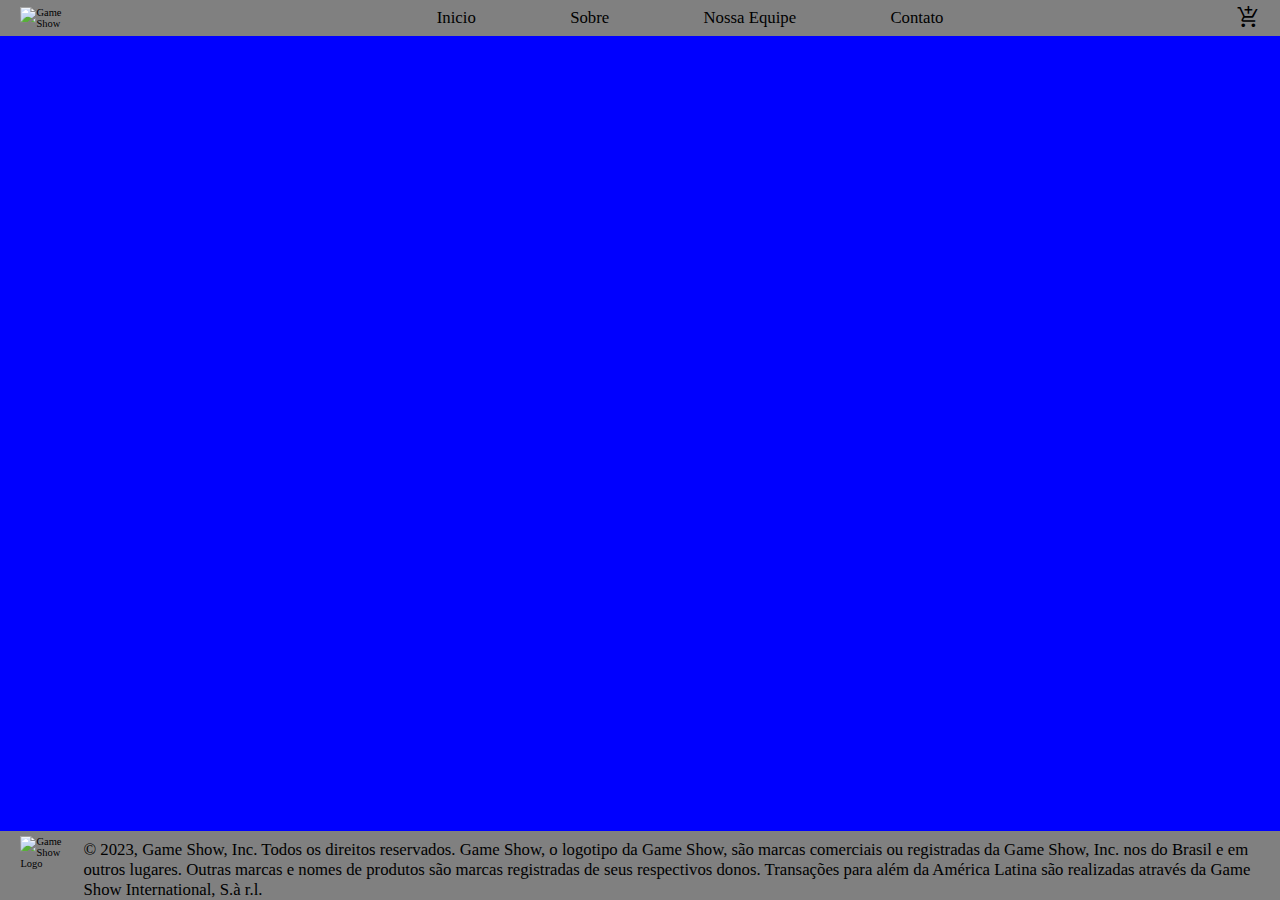
==== Index.html @ 6ee9bf23 "Criamos a header e footer padrão das páginas e definimos o estilo. Utilizamos uma logo" ====
<!DOCTYPE html>
<html lang="pt-BR">
<head>
    <meta charset="UTF-8">
    <meta http-equiv="X-UA-Compatible" content="IE=edge">
    <meta name="viewport" content="width=device-width, initial-scale=1.0">
    <link rel="stylesheet" href="./assets/css/home.css">
    <link rel="stylesheet" href="./assets/css/root.css">
    <link rel="stylesheet" href="https://fonts.googleapis.com/css2?family=Material+Symbols+Outlined:opsz,wght,FILL,GRAD@20..48,100..700,0..1,-50..200" />
    <title>Document</title>
</head>
<body>
    <header>
        <!-- Container do mnenu -->
        <div id="headerContainer">
            <!-- Logo da Empresa -->
            <div class="logo">
                <img src="assets/img/Logo.png" alt="Game Show" />        
            </div> <!-- Fechar logo da empresa -->

            <!-- Navegação da página -->
            <nav>
                <div id="menu">
                    <ul>
                        <li>Inicio</li>
                        <li>Sobre</li>
                        <li>Nossa Equipe</li> 
                        <li>Contato</li>
                    </ul>
                </div> <!-- Fechar menu -->
            </nav>

            <!-- Carrinho de compras -->
            <div id="carrinho">
                <!-- icone do carrinho de compras -->
                <span class="material-symbols-outlined">
                    add_shopping_cart
                </span>
            </div>
        </div> <!-- Fechar headerContainer -->
    </header>  

<div id="meio">
    
</div>

<footer>
    <div id="footerContainer">
        <div class="logo">
            <img src="assets/img/Logo.png" alt="Game Show Logo">
        </div>
       <p id="footerP">© 2023, Game Show, Inc. Todos os direitos reservados. Game Show, o logotipo da Game Show,  
        são marcas comerciais ou registradas da Game Show, Inc. nos do Brasil e em outros lugares. Outras marcas e 
        nomes de produtos são marcas registradas de seus respectivos donos. Transações para além da América Latina 
        são realizadas através da Game Show International, S.à r.l.</p>
    </div>
</footer>


</body>
</html>
---- assets/css/home.css ----
/* Meio da pagina */
#meio{
    width: 100vw;
    height: 90vh;
    background: blue;
}
---- assets/css/root.css ----
*{
    margin: 0;
    padding: 0;
}
html{
    /* Fonte equivale a 10px */
    font-size: 65.5%;
}
body{
    width: 100vw;
    height: 100vh;
    display: flex;
    flex-direction: column;
}

img{
    width: 100%;
}

ul{
    display: flex;
    font-size:1.6rem;
}


/* Definições da HEADER */
#headerContainer{
    display: flex;
    width: 100vw;
    background-color: gray;
    justify-content: space-between;
    align-items: center;
}

.logo{
    max-width: 5rem;
    margin: 0.5rem;
    margin-right: 0;
    margin-left: 1.6vw; 
}

/* Navegação da página */

#menu{
    display: flex;
    flex-flow: row nowrap;
    justify-content: Center;
}

#menu ul{
    display: flex;
    width: 50rem;
    flex-flow: row nowrap;
}
#menu li {
    white-space: nowrap;
    padding: 0 9%;
}

li{
    list-style-type: none;
}

/* Icone do carrinho de compras */
#carrinho {
    margin: 0.5rem;
    margin-right: 1.6vw;

}

.material-symbols-outlined {
    font-variation-settings:
    'FILL' 0,
    'wght' 400,
    'GRAD' 0,
    'opsz' 48
}

#footerContainer{
     display: flex;
    background-color: grey;
    justify-content: center;
    margin-top: auto;
    box-sizing: border-box; 
}

#footerP{
    margin-left: 1.5vw;
    margin-top: 1vh;
    font-size: 1.6rem;
}
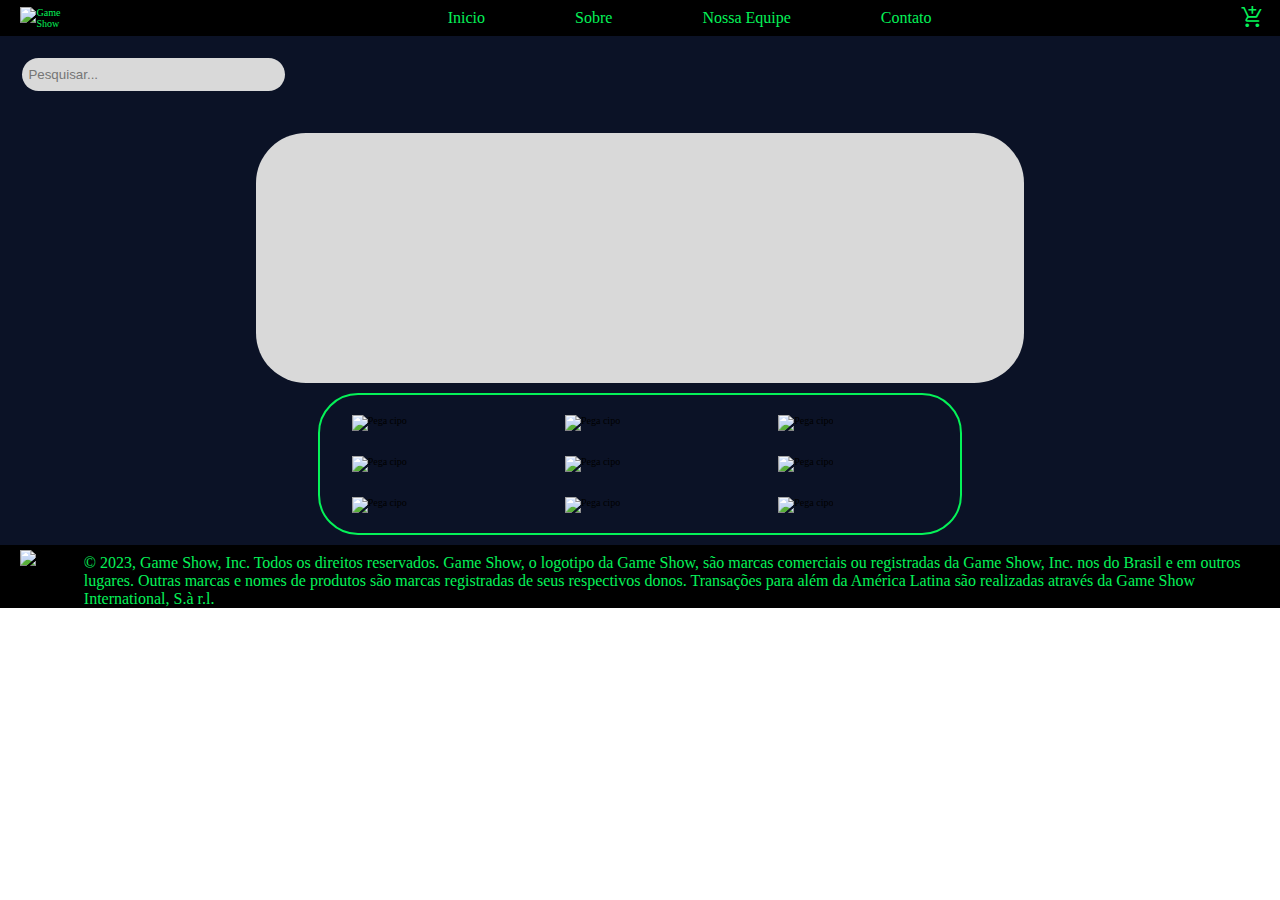
==== commit 94549604: "Css finalizado Page-Home" ====
--- a/Index.html
+++ b/Index.html
@@ -7,7 +7,8 @@
     <link rel="stylesheet" href="./assets/css/home.css">
     <link rel="stylesheet" href="./assets/css/root.css">
     <link rel="stylesheet" href="https://fonts.googleapis.com/css2?family=Material+Symbols+Outlined:opsz,wght,FILL,GRAD@20..48,100..700,0..1,-50..200" />
-    <title>Document</title>
+    <script src="https://kit.fontawesome.com/f804f86631.js" crossorigin="anonymous"></script>
+    <title>GameShow</title>
 </head>
 <body>
     <header>
@@ -39,11 +40,34 @@
             </div>
         </div> <!-- Fechar headerContainer -->
     </header>  
-
-<div id="meio">
-    
-</div>
-
+<main id="meio">
+    <section id="busca">
+        <div id="pesquisa">
+            <input type="text" class="search-text" placeholder="Pesquisar... ">
+            <button id="btPesquisa"><i class="fa-solid fa-magnifying-glass"></i></button>
+        </div>
+    </section>
+    <section id="cards">
+        <div id="carrossel"></div>
+        <div id="bordaLoja">
+            <div class="loja">
+                <div class="itensLoja"><img src="./assets/img/pegaCipo.png" alt="Pega cipo"></div>
+                <div class="itensLoja"><img src="./assets/img/pegaCipo.png" alt="Pega cipo"></div>
+                <div class="itensLoja"><img src="./assets/img/pegaCipo.png" alt="Pega cipo"></div>
+            </div>
+            <div class="loja">  
+                <div class="itensLoja"><img src="./assets/img/pegaCipo.png" alt="Pega cipo"></div>
+                <div class="itensLoja"><img src="./assets/img/pegaCipo.png" alt="Pega cipo"></div>
+                <div class="itensLoja"><img src="./assets/img/pegaCipo.png" alt="Pega cipo"></div>
+            </div>
+            <div class="loja">  
+                <div class="itensLoja"><img src="./assets/img/pegaCipo.png" alt="Pega cipo"></div>
+                <div class="itensLoja"><img src="./assets/img/pegaCipo.png" alt="Pega cipo"></div>
+                <div class="itensLoja"><img src="./assets/img/pegaCipo.png" alt="Pega cipo"></div>
+            </div>
+        </div>
+    </section>
+</main>
 <footer>
     <div id="footerContainer">
         <div class="logo">
--- a/assets/css/home.css
+++ b/assets/css/home.css
@@ -1,7 +1,89 @@
 
 /* Meio da pagina */
 #meio{
-    width: 100vw;
-    height: 90vh;
-    background: blue;
+    width: 100%;
+    /* height: 90vh; */
+    background: #0B1226;
+    display: flex;
+    flex-direction: column;
+    align-items: center;
+}
+
+
+/* Config barra de pesquisa */
+#busca{
+    width: 100%;
+    display: flex;
+    justify-content: flex-start;
+}
+#pesquisa{
+    height: 2rem;
+    width: 25rem;
+    margin: 2.2rem;
+    border-radius: 23px;
+    background:#D9D9D9;
+    display: flex;
+    justify-content: space-between;
+    align-items: center;
+    padding: 0.5%;
+}
+#pesquisa input{
+    width: 69%;
+}
+#btPesquisa{
+    width: 29%;
+}
+#pesquisa input, #btPesquisa{
+    background: none;
+    border: none;
+    outline: none;
+}
+#pesquisa:hover{
+    box-shadow: 2px 2px 10px #296CA6;
+    transition: all 200ms linear;
+}
+#btPesquisa:hover{
+    cursor: pointer;
+}
+
+/* Config carrossel */
+#cards{
+    display: flex;
+    flex-direction: column;
+    justify-content: center;
+    align-items: center;
+    width: 60%;
+}
+#carrossel{
+    margin-top: 2rem;
+    border-radius: 50px;
+    width: 100%;
+    min-height: 250px;
+    background: #D9D9D9;
+}
+#carrossel:hover, .itensLoja:hover{
+    box-shadow: 2px 2px 20px #296CA6;
+    transition: all 200ms ease-in;
+}
+/* config loja */
+#bordaLoja{
+    margin-top: 1rem;
+    margin-bottom: 1rem;
+    border: #05F258 solid 2px;
+    border-radius: 4rem;
+}
+.loja{
+    width: 64rem;
+    max-width: 980px;
+    margin: 15px auto;
+    
+    display: flex;
+    justify-content: space-around;
+}
+.itensLoja{
+    width: 150px;
+    margin: 5px;
+}
+.itensLoja:hover{
+    transform: scale(1.1);
 }--- a/assets/css/root.css
+++ b/assets/css/root.css
@@ -4,13 +4,13 @@
 }
 html{
     /* Fonte equivale a 10px */
-    font-size: 65.5%;
+    font-size: 62.5%;
 }
 body{
-    width: 100vw;
-    height: 100vh;
+    max-width: 100vw;
     display: flex;
     flex-direction: column;
+    box-sizing: border-box;
 }
 
 img{
@@ -25,11 +25,12 @@
 
 /* Definições da HEADER */
 #headerContainer{
+    width: 100%;
     display: flex;
-    width: 100vw;
-    background-color: gray;
+    background-color: #000000;
     justify-content: space-between;
     align-items: center;
+    color: #05F258;
 }
 
 .logo{
@@ -64,7 +65,7 @@
 /* Icone do carrinho de compras */
 #carrinho {
     margin: 0.5rem;
-    margin-right: 1.6vw;
+    margin-right: 1.6rem;
 
 }
 
@@ -77,14 +78,15 @@
 }
 
 #footerContainer{
-     display: flex;
-    background-color: grey;
+    display: flex;
+    background-color: #000000;
     justify-content: center;
     margin-top: auto;
-    box-sizing: border-box; 
+    width: 100%;
 }
 
 #footerP{
+    color: #05F258;
     margin-left: 1.5vw;
     margin-top: 1vh;
     font-size: 1.6rem;
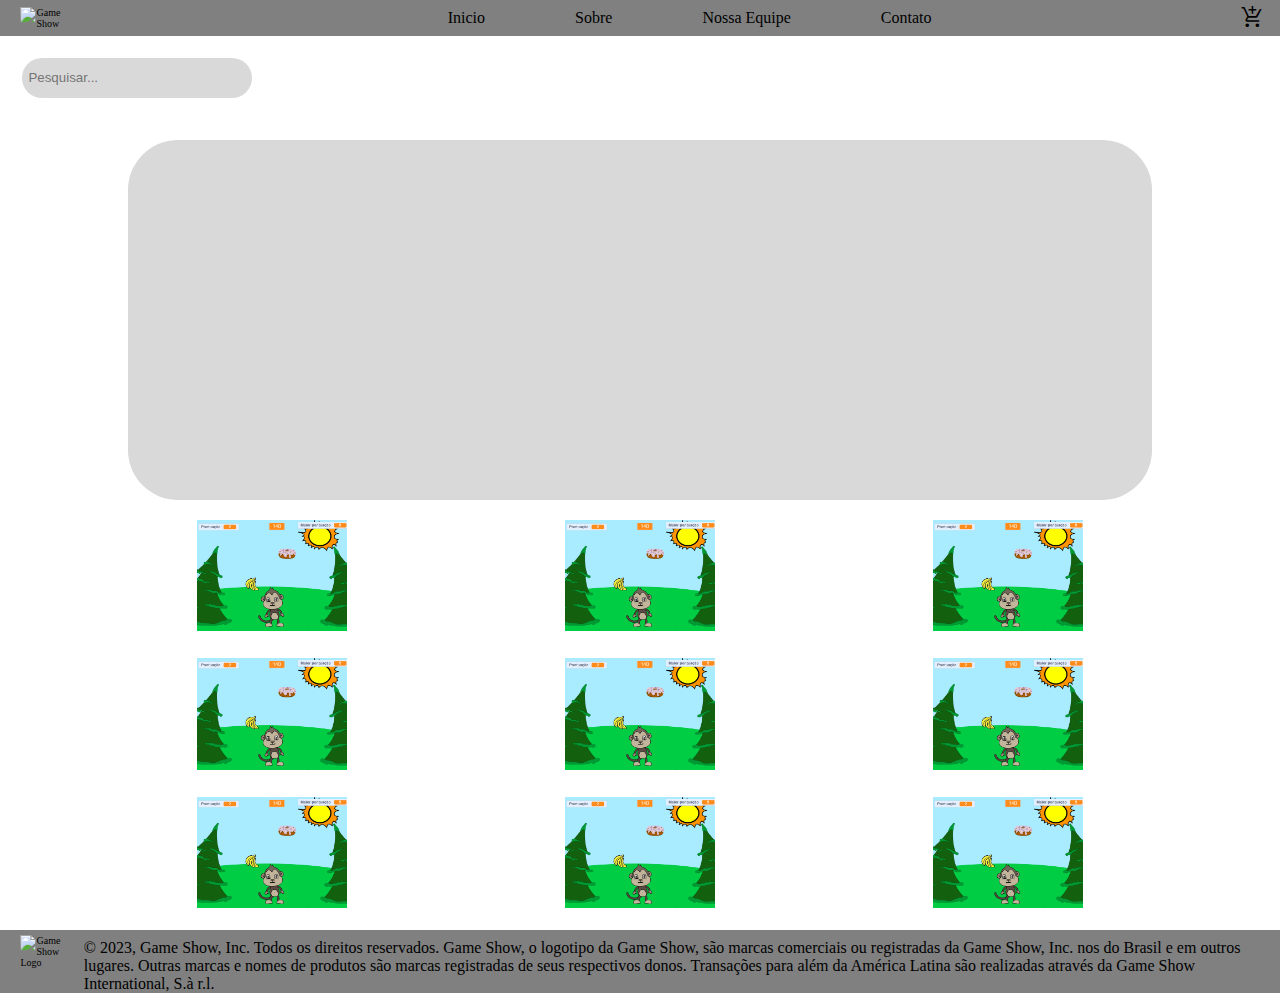
==== commit f37ed2a4: "Atualizando arquivos home.html e root.css Merge branch 'leo' into jhonny" ====
--- a/Index.html
+++ b/Index.html
@@ -47,24 +47,22 @@
             <button id="btPesquisa"><i class="fa-solid fa-magnifying-glass"></i></button>
         </div>
     </section>
+        <div id="carrossel"></div>
     <section id="cards">
-        <div id="carrossel"></div>
-        <div id="bordaLoja">
-            <div class="loja">
-                <div class="itensLoja"><img src="./assets/img/pegaCipo.png" alt="Pega cipo"></div>
-                <div class="itensLoja"><img src="./assets/img/pegaCipo.png" alt="Pega cipo"></div>
-                <div class="itensLoja"><img src="./assets/img/pegaCipo.png" alt="Pega cipo"></div>
-            </div>
-            <div class="loja">  
-                <div class="itensLoja"><img src="./assets/img/pegaCipo.png" alt="Pega cipo"></div>
-                <div class="itensLoja"><img src="./assets/img/pegaCipo.png" alt="Pega cipo"></div>
-                <div class="itensLoja"><img src="./assets/img/pegaCipo.png" alt="Pega cipo"></div>
-            </div>
-            <div class="loja">  
-                <div class="itensLoja"><img src="./assets/img/pegaCipo.png" alt="Pega cipo"></div>
-                <div class="itensLoja"><img src="./assets/img/pegaCipo.png" alt="Pega cipo"></div>
-                <div class="itensLoja"><img src="./assets/img/pegaCipo.png" alt="Pega cipo"></div>
-            </div>
+        <div class="loja">
+            <div class="itensLoja"><img src="./assets/img/pegaCipo.png" alt="Pega cipo"></div>
+            <div class="itensLoja"><img src="./assets/img/pegaCipo.png" alt="Pega cipo"></div>
+            <div class="itensLoja"><img src="./assets/img/pegaCipo.png" alt="Pega cipo"></div>
+        </div>
+        <div class="loja">  
+            <div class="itensLoja"><img src="./assets/img/pegaCipo.png" alt="Pega cipo"></div>
+            <div class="itensLoja"><img src="./assets/img/pegaCipo.png" alt="Pega cipo"></div>
+            <div class="itensLoja"><img src="./assets/img/pegaCipo.png" alt="Pega cipo"></div>
+        </div>
+        <div class="loja">  
+            <div class="itensLoja"><img src="./assets/img/pegaCipo.png" alt="Pega cipo"></div>
+            <div class="itensLoja"><img src="./assets/img/pegaCipo.png" alt="Pega cipo"></div>
+            <div class="itensLoja"><img src="./assets/img/pegaCipo.png" alt="Pega cipo"></div>
         </div>
     </section>
 </main>
--- a/assets/css/home.css
+++ b/assets/css/home.css
@@ -2,8 +2,8 @@
 /* Meio da pagina */
 #meio{
     width: 100%;
-    /* height: 90vh; */
-    background: #0B1226;
+    height: 100%;
+    /* background: blue; */
     display: flex;
     flex-direction: column;
     align-items: center;
@@ -17,8 +17,10 @@
     justify-content: flex-start;
 }
 #pesquisa{
-    height: 2rem;
-    width: 25rem;
+    /* position: absolute; */
+    left: 0;
+    height: 3vh;
+    width: 17vw;
     margin: 2.2rem;
     border-radius: 23px;
     background:#D9D9D9;
@@ -39,51 +41,37 @@
     outline: none;
 }
 #pesquisa:hover{
-    box-shadow: 2px 2px 10px #296CA6;
-    transition: all 200ms linear;
+    border:#000000 solid 2px;
+    transition: 0.2s;
 }
 #btPesquisa:hover{
     cursor: pointer;
 }
 
 /* Config carrossel */
-#cards{
-    display: flex;
-    flex-direction: column;
-    justify-content: center;
-    align-items: center;
-    width: 60%;
-}
 #carrossel{
     margin-top: 2rem;
     border-radius: 50px;
-    width: 100%;
-    min-height: 250px;
+    width: 80vw;
+    height: 40vh;
     background: #D9D9D9;
 }
-#carrossel:hover, .itensLoja:hover{
-    box-shadow: 2px 2px 20px #296CA6;
-    transition: all 200ms ease-in;
+#carrossel:hover{
+    border:#000000 solid 2px;
+    transition: all 0.1s ease-in;
 }
 /* config loja */
-#bordaLoja{
-    margin-top: 1rem;
-    margin-bottom: 1rem;
-    border: #05F258 solid 2px;
-    border-radius: 4rem;
-}
+
 .loja{
-    width: 64rem;
+    width: 70vw;
     max-width: 980px;
     margin: 15px auto;
-    
+
     display: flex;
-    justify-content: space-around;
+    justify-content: space-between;
 }
 .itensLoja{
     width: 150px;
     margin: 5px;
-}
-.itensLoja:hover{
-    transform: scale(1.1);
+    /* height: 200px; */
 }--- a/assets/css/root.css
+++ b/assets/css/root.css
@@ -7,7 +7,7 @@
     font-size: 62.5%;
 }
 body{
-    max-width: 100vw;
+    width: 100vw;
     display: flex;
     flex-direction: column;
     box-sizing: border-box;
@@ -25,12 +25,11 @@
 
 /* Definições da HEADER */
 #headerContainer{
+    display: flex;
     width: 100%;
-    display: flex;
-    background-color: #000000;
+    background-color: gray;
     justify-content: space-between;
     align-items: center;
-    color: #05F258;
 }
 
 .logo{
@@ -77,16 +76,16 @@
     'opsz' 48
 }
 
+/* Definições do FOOTER */
 #footerContainer{
     display: flex;
-    background-color: #000000;
+    background-color: grey;
     justify-content: center;
     margin-top: auto;
-    width: 100%;
+    width: 100vw;
 }
 
 #footerP{
-    color: #05F258;
     margin-left: 1.5vw;
     margin-top: 1vh;
     font-size: 1.6rem;
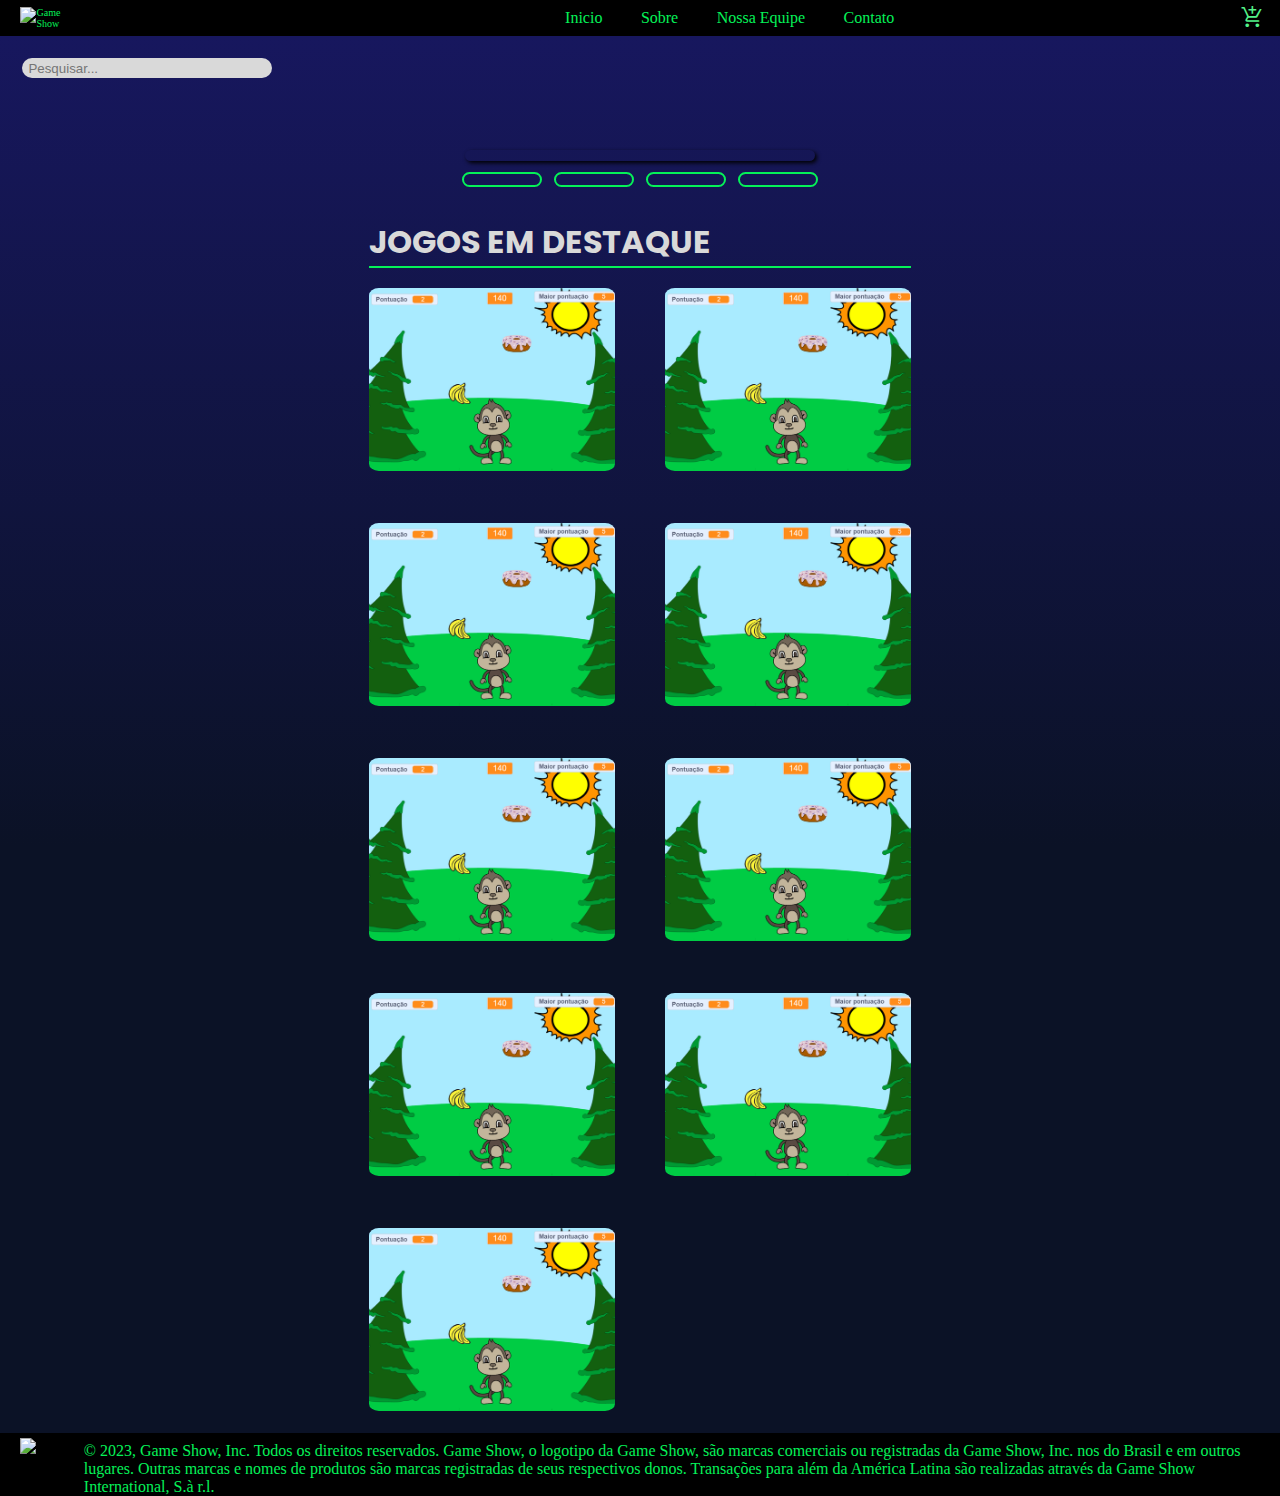
==== commit 1a49ee41: "Finalizado o js do carrossel e adicionando uma idéia de menu bolile" ====
--- a/Index.html
+++ b/Index.html
@@ -7,6 +7,7 @@
     <link rel="stylesheet" href="./assets/css/home.css">
     <link rel="stylesheet" href="./assets/css/root.css">
     <link rel="stylesheet" href="https://fonts.googleapis.com/css2?family=Material+Symbols+Outlined:opsz,wght,FILL,GRAD@20..48,100..700,0..1,-50..200" />
+    <link rel="stylesheet" href="./assets/css/mediaHome.css">
     <script src="https://kit.fontawesome.com/f804f86631.js" crossorigin="anonymous"></script>
     <title>GameShow</title>
 </head>
@@ -19,18 +20,25 @@
                 <img src="assets/img/Logo.png" alt="Game Show" />        
             </div> <!-- Fechar logo da empresa -->
 
+            <div class="menuToggle" onclick="mudaMenu()">
+                <div class="containerToggle">
+                    <div id="home"></div>
+                    <div id="sobre"></div>
+                    <div id="equipe"></div>
+                    <div id="contato"></div>
+                </div>
             <!-- Navegação da página -->
-            <nav>
-                <div id="menu">
-                    <ul>
-                        <li>Inicio</li>
-                        <li>Sobre</li>
-                        <li>Nossa Equipe</li> 
-                        <li>Contato</li>
-                    </ul>
-                </div> <!-- Fechar menu -->
-            </nav>
-
+                <nav>
+                    <div id="menu">
+                        <ul>
+                            <li>Inicio</li>
+                            <li>Sobre</li>
+                            <li>Nossa Equipe</li> 
+                            <li>Contato</li>
+                        </ul>
+                    </div> <!-- Fechar menu -->
+                </nav>
+            </div>
             <!-- Carrinho de compras -->
             <div id="carrinho">
                 <!-- icone do carrinho de compras -->
@@ -39,30 +47,62 @@
                 </span>
             </div>
         </div> <!-- Fechar headerContainer -->
-    </header>  
+    </header> 
+    
+    <!-- Container para todo conteudo da pagina -->
 <main id="meio">
+    <!-- Janela de busca  -->
     <section id="busca">
         <div id="pesquisa">
             <input type="text" class="search-text" placeholder="Pesquisar... ">
             <button id="btPesquisa"><i class="fa-solid fa-magnifying-glass"></i></button>
         </div>
     </section>
-        <div id="carrossel"></div>
+    <!-- Itens da loja  -->
     <section id="cards">
-        <div class="loja">
-            <div class="itensLoja"><img src="./assets/img/pegaCipo.png" alt="Pega cipo"></div>
-            <div class="itensLoja"><img src="./assets/img/pegaCipo.png" alt="Pega cipo"></div>
-            <div class="itensLoja"><img src="./assets/img/pegaCipo.png" alt="Pega cipo"></div>
+        <!-- Espaço para o carrossel  -->
+        <div id="carrossel">
+            <div class="containerCarrossel">
+                <input type="radio" name="slide" id="slide1" checked>
+                <input type="radio" name="slide" id="slide2">
+                <input type="radio" name="slide" id="slide3">
+                <input type="radio" name="slide" id="slide4">
+
+                <div class="slide on">
+                    <img src="https://images.unsplash.com/photo-1667256059621-9583d2010b73?ixlib=rb-4.0.3&ixid=MnwxMjA3fDB8MHx0b3BpYy1mZWVkfDl8eEh4WVRNSExnT2N8fGVufDB8fHx8&auto=format&fit=crop&w=600&q=60" alt="">
+                </div>
+                <div class="slide">
+                    <img src="https://images.unsplash.com/photo-1656041968624-4a471e61016d?ixlib=rb-4.0.3&ixid=MnwxMjA3fDB8MHx0b3BpYy1mZWVkfDd8eEh4WVRNSExnT2N8fGVufDB8fHx8&auto=format&fit=crop&w=600&q=60" alt="">
+                </div>
+                <div class="slide">
+                    <img src="https://images.unsplash.com/photo-1669751552853-6e1268cf98e8?ixlib=rb-4.0.3&ixid=MnwxMjA3fDB8MHx0b3BpYy1mZWVkfDEwfHhIeFlUTUhMZ09jfHxlbnwwfHx8fA%3D%3D&auto=format&fit=crop&w=600&q=60" alt="">
+                </div>
+                <div class="slide">
+                    <img src="https://images.unsplash.com/photo-1671474087718-8bb4f50658aa?ixlib=rb-4.0.3&ixid=MnwxMjA3fDB8MHx0b3BpYy1mZWVkfDE1fHhIeFlUTUhMZ09jfHxlbnwwfHx8fA%3D%3D&auto=format&fit=crop&w=600&q=60" alt="">
+                </div>
+            </div>
+
         </div>
-        <div class="loja">  
-            <div class="itensLoja"><img src="./assets/img/pegaCipo.png" alt="Pega cipo"></div>
-            <div class="itensLoja"><img src="./assets/img/pegaCipo.png" alt="Pega cipo"></div>
-            <div class="itensLoja"><img src="./assets/img/pegaCipo.png" alt="Pega cipo"></div>
+        <div class="navegacao">
+            <label class="btNav" for="slide1"></label>
+            <label class="btNav" for="slide2"></label>
+            <label class="btNav" for="slide3"></label>
+            <label class="btNav" for="slide4"></label>
         </div>
-        <div class="loja">  
-            <div class="itensLoja"><img src="./assets/img/pegaCipo.png" alt="Pega cipo"></div>
-            <div class="itensLoja"><img src="./assets/img/pegaCipo.png" alt="Pega cipo"></div>
-            <div class="itensLoja"><img src="./assets/img/pegaCipo.png" alt="Pega cipo"></div>
+        <!-- A loja  -->
+        <div id="containerLoja">
+            <div id="titleLoja"><h1>JOGOS EM DESTAQUE</h1></div>
+            <div class="loja">
+                <div class="itensLoja"><img src="./assets/img/pegaCipo.png" alt="Pega cipo"></div>
+                <div class="itensLoja"><img src="./assets/img/pegaCipo.png" alt="Pega cipo"></div>
+                <div class="itensLoja"><img src="./assets/img/pegaCipo.png" alt="Pega cipo"></div>
+                <div class="itensLoja"><img src="./assets/img/pegaCipo.png" alt="Pega cipo"></div>
+                <div class="itensLoja"><img src="./assets/img/pegaCipo.png" alt="Pega cipo"></div>
+                <div class="itensLoja"><img src="./assets/img/pegaCipo.png" alt="Pega cipo"></div>
+                <div class="itensLoja"><img src="./assets/img/pegaCipo.png" alt="Pega cipo"></div>
+                <div class="itensLoja"><img src="./assets/img/pegaCipo.png" alt="Pega cipo"></div>
+                <div class="itensLoja"><img src="./assets/img/pegaCipo.png" alt="Pega cipo"></div>
+            </div>
         </div>
     </section>
 </main>
@@ -78,6 +118,7 @@
     </div>
 </footer>
 
-
+<script src="./assets/js/menu.js"></script>
+<script src="./assets/js/carrossel.js"></script>
 </body>
 </html>--- a/assets/css/home.css
+++ b/assets/css/home.css
@@ -1,9 +1,10 @@
+@import url('https://fonts.googleapis.com/css2?family=Poppins&display=swap');
+
 
 /* Meio da pagina */
 #meio{
     width: 100%;
-    height: 100%;
-    /* background: blue; */
+    background: linear-gradient(0deg, rgba(11,18,38,1) 42%, rgba(23,23,94,1) 100%);
     display: flex;
     flex-direction: column;
     align-items: center;
@@ -17,10 +18,8 @@
     justify-content: flex-start;
 }
 #pesquisa{
-    /* position: absolute; */
-    left: 0;
-    height: 3vh;
-    width: 17vw;
+    height: 2rem;
+    width: 25rem;
     margin: 2.2rem;
     border-radius: 23px;
     background:#D9D9D9;
@@ -34,6 +33,7 @@
 }
 #btPesquisa{
     width: 29%;
+    font-size: 1.6rem;
 }
 #pesquisa input, #btPesquisa{
     background: none;
@@ -41,37 +41,106 @@
     outline: none;
 }
 #pesquisa:hover{
-    border:#000000 solid 2px;
-    transition: 0.2s;
+    box-shadow: 2px 2px 10px #296CA6;
+    transition: all 200ms linear;
 }
 #btPesquisa:hover{
     cursor: pointer;
 }
 
 /* Config carrossel */
+#cards{
+    display: flex;
+    flex-direction: column;
+    justify-content: center;
+    align-items: center;
+}
 #carrossel{
-    margin-top: 2rem;
-    border-radius: 50px;
-    width: 80vw;
-    height: 40vh;
-    background: #D9D9D9;
+    width: 60%;
+    min-width: 350px;
+    max-height: 250px;
+    overflow: hidden;
+    box-shadow: 2px 2px 4px #000;
+    border-radius: 20px;
+    margin-top: 5rem;
 }
 #carrossel:hover{
-    border:#000000 solid 2px;
-    transition: all 0.1s ease-in;
+    box-shadow: 2px 2px 10px #296CA6;
 }
+#carrossel .slide img{
+    object-fit: cover;
+}
+#carrossel input{
+    display: none;
+}
+.navegacao{
+    display: flex;
+    padding: 5px;
+}
+
+.btNav{
+    width: 8rem;
+    height: 15px;
+    margin: 6px;
+    border: 2px solid #05f258;
+    border-radius: 15px;
+    cursor: pointer;
+    transform: 0.5s ease;
+}
+.btNav:hover{
+    background-color: #296CA6;
+}
+.containerCarrossel{
+    display: flex;
+    width: 400%;
+}
+.slide{
+    width: 25%;
+    transition: .5s;
+}
+
+/* config para fazer o efeito de transição   */
+#slide1:checked ~ .on{
+    margin-left: 0;
+}
+#slide2:checked ~ .on{
+    margin-left: -25%;
+}
+#slide3:checked ~ .on{
+    margin-left: -50%;
+}
+#slide4:checked ~ .on {
+    margin-left: -75%;
+}
+
+
 /* config loja */
-
+#containerLoja{
+    margin-top: 1rem;
+    margin-bottom: 1rem;
+    padding: 10px;
+    width: 100%;
+    max-width: 900px;
+}
+#titleLoja{
+    font-family: 'Poppins', sans-serif;
+    font-size: 1.6rem;
+    margin-bottom: 2rem;
+    color: #D9D9D9;
+    border-bottom: #05f258 solid 2px;
+}        
 .loja{
-    width: 70vw;
-    max-width: 980px;
-    margin: 15px auto;
-
-    display: flex;
-    justify-content: space-between;
+    display: grid;
+    grid-template-columns: repeat(auto-fit, minmax(160px, 1fr));
+    gap: 5rem
+}
+.itensLoja, .itensLoja img{
+    border-radius: 4%;
 }
 .itensLoja{
-    width: 150px;
-    margin: 5px;
-    /* height: 200px; */
+    width: 100%;
+}
+.itensLoja:hover{
+    transform: scale(1.1);
+    box-shadow:  2px 2px 10px #296CA6;
 }--- a/assets/css/root.css
+++ b/assets/css/root.css
@@ -1,16 +1,17 @@
 *{
     margin: 0;
     padding: 0;
+    box-sizing: border-box;
 }
 html{
     /* Fonte equivale a 10px */
     font-size: 62.5%;
+    min-height: 100%;
 }
 body{
-    width: 100vw;
+    width: 100%;
     display: flex;
     flex-direction: column;
-    box-sizing: border-box;
 }
 
 img{
@@ -25,11 +26,12 @@
 
 /* Definições da HEADER */
 #headerContainer{
+    width: 100%;
     display: flex;
-    width: 100%;
-    background-color: gray;
+    background-color: #000000;
     justify-content: space-between;
     align-items: center;
+    color: #05F258;
 }
 
 .logo{
@@ -41,13 +43,21 @@
 
 /* Navegação da página */
 
+nav{
+    width: 100%;
+}
+
+#botaoMenu {
+    display: none;
+}
+
 #menu{
     display: flex;
     flex-flow: row nowrap;
     justify-content: Center;
 }
 
-#menu ul{
+#openMenu{
     display: flex;
     width: 50rem;
     flex-flow: row nowrap;
@@ -69,6 +79,8 @@
 }
 
 .material-symbols-outlined {
+    color: #53f289;
+    display: flex;
     font-variation-settings:
     'FILL' 0,
     'wght' 400,
@@ -79,14 +91,39 @@
 /* Definições do FOOTER */
 #footerContainer{
     display: flex;
-    background-color: grey;
+    background-color: #000000;
     justify-content: center;
     margin-top: auto;
-    width: 100vw;
+    width: 100%;
 }
 
 #footerP{
+    color: #05F258;
     margin-left: 1.5vw;
     margin-top: 1vh;
     font-size: 1.6rem;
-}+}
+
+
+
+/* Responsividade para Celulares (672px) */
+/* @media (max-width: 672px) {
+    Botão Menu
+    #botaoMenu {
+    display: flex;
+    }
+
+    Menu
+    #openMenu {
+        display: none;
+    }
+
+    #botaoMenu:active + #openMenu ,
+    #openMenu:hover {
+        display: flex;
+        width: 50rem;
+        flex-flow: column nowrap;
+        align-items: center;
+    } */
+
+/* } */
--- a/assets/css/mediaHome.css
+++ b/assets/css/mediaHome.css
@@ -0,0 +1,107 @@
+@import url('https://fonts.googleapis.com/css2?family=Poppins&display=swap');
+
+
+/* Ajustes de responsividade para cada quebra de pagina */
+@media (max-width: 1088px) {
+    #containerLoja{
+        width: 70%;
+    }
+}
+@media (max-width: 1018px) {
+    .loja{
+        grid-template-columns: repeat(auto-fit, minmax(150px, 1fr));
+    }
+}
+@media (max-width: 710px) {
+    #pesquisa{
+        width: 20rem;
+    }
+}
+@media (max-width: 673px) {
+    html{
+        font-size: 50%;
+    }
+    #pesquisa {
+        width: 20rem;
+    }
+}
+@media (max-width: 550px) {
+    html{
+        font-size: 40%;
+    }
+    #carrossel{
+        min-height: 150px;
+    }
+    #pesquisa input{
+        font-size: 1.2rem;
+    }
+}
+@media (max-width: 430px) {
+    html{
+        font-size: 35%;
+    }
+    #pesquisa{
+        width: 11rem;
+    }
+    /* Config teste para o menu  */
+    nav {
+        display: none;
+    }
+
+    #home, #sobre, #equipe{
+        background: #fff;
+        width: 100%;
+        height: 3px;
+        margin: 5px auto;
+    }
+    .containerToggle{
+        width: 30px;
+        height: 25px;
+        
+    }
+    .menuToggle.on{
+        position: absolute;
+        top: 0;
+        /* left: 0; */
+        background: linear-gradient(0deg, rgba(11,18,38,1) 42%, rgba(23,23,94,1) 100%);
+        width: 100vw;
+        height: 100vh;
+
+        z-index: 7;
+
+        display: flex;
+        justify-content: center;
+        align-items: center;
+    }
+    .menuToggle.on nav{
+        display: block;
+    }
+    .menuToggle.on .containerToggle{
+        position: absolute;
+        top: 10px;
+        margin-right: 10px;
+    }
+    .menuToggle.on nav ul{
+        display: block;
+        text-align: center;
+    }
+    .menuToggle.on nav ul li{
+        transition-duration: 0.5s;
+        font-size: 4rem;
+        line-height: 8rem;
+        font-family: 'Poppins', sans-serif;
+    }
+}
+@media (max-width: 380px) {
+    html{
+        font-size: 30%;
+    }
+    #pesquisa input{
+        font-size: 1.2rem;
+    }
+}
+@media (max-width: 330px) {
+    html{
+        font-size: 25%;
+    }
+}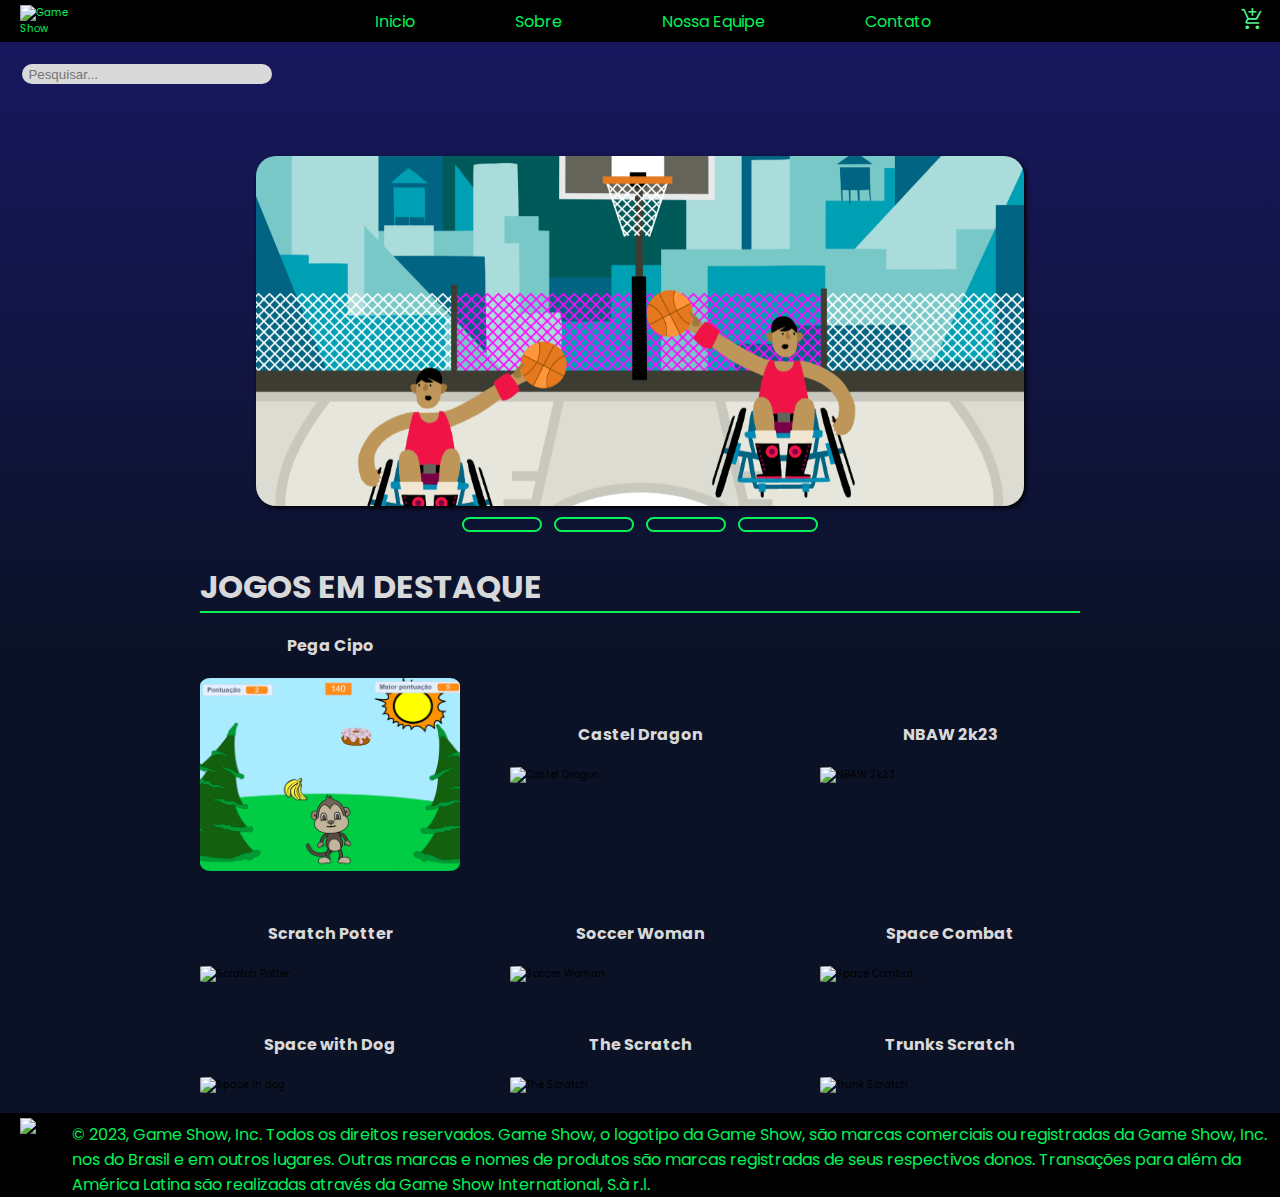
==== commit 688ca21b: ""Ultimo commit para então passar tudo para main"" ====
--- a/Index.html
+++ b/Index.html
@@ -7,7 +7,9 @@
     <link rel="stylesheet" href="./assets/css/home.css">
     <link rel="stylesheet" href="./assets/css/root.css">
     <link rel="stylesheet" href="https://fonts.googleapis.com/css2?family=Material+Symbols+Outlined:opsz,wght,FILL,GRAD@20..48,100..700,0..1,-50..200" />
+    <link rel="icon" type="image/jpg" href="./assets/img/logo.png" type="image/png">
     <link rel="stylesheet" href="./assets/css/mediaHome.css">
+
     <script src="https://kit.fontawesome.com/f804f86631.js" crossorigin="anonymous"></script>
     <title>GameShow</title>
 </head>
@@ -20,21 +22,20 @@
                 <img src="assets/img/Logo.png" alt="Game Show" />        
             </div> <!-- Fechar logo da empresa -->
 
-            <div class="menuToggle" onclick="mudaMenu()">
-                <div class="containerToggle">
-                    <div id="home"></div>
-                    <div id="sobre"></div>
-                    <div id="equipe"></div>
-                    <div id="contato"></div>
+            <div class="menuToggle">
+                <div class="containerToggle" onclick="mudaMenu()">
+                    <div id="primeiraBarra"></div>
+                    <div id="segundaBarra"></div>
+                    <div id="terceiraBarra"></div>
                 </div>
             <!-- Navegação da página -->
                 <nav>
                     <div id="menu">
                         <ul>
-                            <li>Inicio</li>
-                            <li>Sobre</li>
-                            <li>Nossa Equipe</li> 
-                            <li>Contato</li>
+                            <li><a href="./index.html">Inicio</a></li>
+                            <li><a href="./html/quemSomos.html">Sobre</a></li>
+                            <li><a href="./html/equipe.html">Nossa Equipe</a></li>
+                            <li><a href="./html/contato.html">Contato</a></li>
                         </ul>
                     </div> <!-- Fechar menu -->
                 </nav>
@@ -51,6 +52,7 @@
     
     <!-- Container para todo conteudo da pagina -->
 <main id="meio">
+
     <!-- Janela de busca  -->
     <section id="busca">
         <div id="pesquisa">
@@ -58,8 +60,11 @@
             <button id="btPesquisa"><i class="fa-solid fa-magnifying-glass"></i></button>
         </div>
     </section>
+
     <!-- Itens da loja  -->
     <section id="cards">
+
+        
         <!-- Espaço para o carrossel  -->
         <div id="carrossel">
             <div class="containerCarrossel">
@@ -68,44 +73,78 @@
                 <input type="radio" name="slide" id="slide3">
                 <input type="radio" name="slide" id="slide4">
 
+                <!-- coloquei cada img em uma div para melhor manuseio  -->
                 <div class="slide on">
-                    <img src="https://images.unsplash.com/photo-1667256059621-9583d2010b73?ixlib=rb-4.0.3&ixid=MnwxMjA3fDB8MHx0b3BpYy1mZWVkfDl8eEh4WVRNSExnT2N8fGVufDB8fHx8&auto=format&fit=crop&w=600&q=60" alt="">
+                    <img src="./assets/img/nbaw2k23Carrossel.png" alt="">
                 </div>
                 <div class="slide">
-                    <img src="https://images.unsplash.com/photo-1656041968624-4a471e61016d?ixlib=rb-4.0.3&ixid=MnwxMjA3fDB8MHx0b3BpYy1mZWVkfDd8eEh4WVRNSExnT2N8fGVufDB8fHx8&auto=format&fit=crop&w=600&q=60" alt="">
+                    <img src="./assets/img/scratchPotterCarrossel.png" alt="">
                 </div>
                 <div class="slide">
-                    <img src="https://images.unsplash.com/photo-1669751552853-6e1268cf98e8?ixlib=rb-4.0.3&ixid=MnwxMjA3fDB8MHx0b3BpYy1mZWVkfDEwfHhIeFlUTUhMZ09jfHxlbnwwfHx8fA%3D%3D&auto=format&fit=crop&w=600&q=60" alt="">
+                    <img src="./assets/img/soccerwomanCarrossel.png" alt="">
                 </div>
                 <div class="slide">
-                    <img src="https://images.unsplash.com/photo-1671474087718-8bb4f50658aa?ixlib=rb-4.0.3&ixid=MnwxMjA3fDB8MHx0b3BpYy1mZWVkfDE1fHhIeFlUTUhMZ09jfHxlbnwwfHx8fA%3D%3D&auto=format&fit=crop&w=600&q=60" alt="">
+                    <img src="./assets/img/trunkscratchCarrossel.png" alt="">
                 </div>
             </div>
 
         </div>
+
+
+        <!-- Aqui estou fazendo um link entre o label e os input da linha 65 a 68 -->
         <div class="navegacao">
             <label class="btNav" for="slide1"></label>
             <label class="btNav" for="slide2"></label>
             <label class="btNav" for="slide3"></label>
             <label class="btNav" for="slide4"></label>
         </div>
+
         <!-- A loja  -->
         <div id="containerLoja">
             <div id="titleLoja"><h1>JOGOS EM DESTAQUE</h1></div>
             <div class="loja">
-                <div class="itensLoja"><img src="./assets/img/pegaCipo.png" alt="Pega cipo"></div>
-                <div class="itensLoja"><img src="./assets/img/pegaCipo.png" alt="Pega cipo"></div>
-                <div class="itensLoja"><img src="./assets/img/pegaCipo.png" alt="Pega cipo"></div>
-                <div class="itensLoja"><img src="./assets/img/pegaCipo.png" alt="Pega cipo"></div>
-                <div class="itensLoja"><img src="./assets/img/pegaCipo.png" alt="Pega cipo"></div>
-                <div class="itensLoja"><img src="./assets/img/pegaCipo.png" alt="Pega cipo"></div>
-                <div class="itensLoja"><img src="./assets/img/pegaCipo.png" alt="Pega cipo"></div>
-                <div class="itensLoja"><img src="./assets/img/pegaCipo.png" alt="Pega cipo"></div>
-                <div class="itensLoja"><img src="./assets/img/pegaCipo.png" alt="Pega cipo"></div>
+                <div class="itensLoja">
+                    <h3>Pega Cipo</h3>
+                    <img src="./assets/img/pegaCipo.png" alt="Pega cipo">
+                </div>
+                <div class="itensLoja">
+                    <h3>Castel Dragon</h3>
+                    <img src="./assets/img/casteldragon.png" alt="Castel Dragon">
+                </div>
+                <div class="itensLoja">
+                    <h3>NBAW 2k23</h3>
+                    <img src="./assets/img/nbaw2k23.png" alt="NBAW 2k23">
+                </div>
+                <div class="itensLoja">
+                    <h3>Scratch Potter</h3>
+                    <img src="./assets/img/scratchPotter.png" alt="Scratch Potter">
+                </div>
+                <div class="itensLoja">
+                    <h3>Soccer Woman</h3>
+                    <img src="./assets/img/soccerwoman.png" alt="Soccer Woman">
+                </div>
+                <div class="itensLoja">
+                    <h3>Space Combat</h3>
+                    <img src="./assets/img/spaceCombat.png" alt="Space Combat">
+                </div>
+                <div class="itensLoja">
+                    <h3>Space with Dog</h3>
+                    <img src="./assets/img/spaceindog.png" alt="Space in dog">
+                </div>
+                <div class="itensLoja">
+                    <h3>The Scratch</h3>
+                    <img src="./assets/img/theScratch.png" alt="The Scratch">
+                </div>
+                <div class="itensLoja">
+                    <h3>Trunks Scratch</h3>
+                    <img src="./assets/img/trunkscratch.png" alt="Trunk Scratch">
+                </div>
             </div>
         </div>
     </section>
 </main>
+
+<!-- Nosso rodapé -->
 <footer>
     <div id="footerContainer">
         <div class="logo">
--- a/assets/css/home.css
+++ b/assets/css/home.css
@@ -12,11 +12,14 @@
 
 
 /* Config barra de pesquisa */
+/* Configurando as medidas do conteiner da barra de pesquisa */
 #busca{
     width: 100%;
     display: flex;
     justify-content: flex-start;
 }
+
+/* Config de ajutes na barra de pesquisa */
 #pesquisa{
     height: 2rem;
     width: 25rem;
@@ -48,6 +51,8 @@
     cursor: pointer;
 }
 
+
+
 /* Config carrossel */
 #cards{
     display: flex;
@@ -58,7 +63,7 @@
 #carrossel{
     width: 60%;
     min-width: 350px;
-    max-height: 250px;
+    max-height: 350px;
     overflow: hidden;
     box-shadow: 2px 2px 4px #000;
     border-radius: 20px;
@@ -67,9 +72,7 @@
 #carrossel:hover{
     box-shadow: 2px 2px 10px #296CA6;
 }
-#carrossel .slide img{
-    object-fit: cover;
-}
+
 #carrossel input{
     display: none;
 }
@@ -95,11 +98,14 @@
     width: 400%;
 }
 .slide{
+    overflow: hidden;
     width: 25%;
     transition: .5s;
 }
 
-/* config para fazer o efeito de transição   */
+/* config para fazer o efeito de transição */
+
+/* Para cada input selicionado nós movemos a primeira imagem para esquerda */
 #slide1:checked ~ .on{
     margin-left: 0;
 }
@@ -109,7 +115,7 @@
 #slide3:checked ~ .on{
     margin-left: -50%;
 }
-#slide4:checked ~ .on {
+#slide4:checked ~ .on{
     margin-left: -75%;
 }
 
@@ -128,19 +134,30 @@
     margin-bottom: 2rem;
     color: #D9D9D9;
     border-bottom: #05f258 solid 2px;
-}        
+} 
+
+h3{
+    font-family: 'Poppins', sans-serif;
+    font-size: 1.6rem;
+    margin-bottom: 2rem;
+    color: #D9D9D9; 
+}
 .loja{
     display: grid;
-    grid-template-columns: repeat(auto-fit, minmax(160px, 1fr));
+    grid-template-columns: repeat(auto-fit, minmax(190px, 1fr));
     gap: 5rem
 }
-.itensLoja, .itensLoja img{
+.itensLoja img{
     border-radius: 4%;
 }
 .itensLoja{
     width: 100%;
+    display: flex;
+    flex-direction: column;
+    justify-content: center;
+    align-items: center;
 }
-.itensLoja:hover{
+.itensLoja img:hover{
     transform: scale(1.1);
     box-shadow:  2px 2px 10px #296CA6;
 }--- a/assets/css/root.css
+++ b/assets/css/root.css
@@ -1,3 +1,5 @@
+@import url('https://fonts.googleapis.com/css2?family=Poppins&display=swap');
+
 *{
     margin: 0;
     padding: 0;
@@ -7,6 +9,7 @@
     /* Fonte equivale a 10px */
     font-size: 62.5%;
     min-height: 100%;
+    font-family: 'Poppins', sans-serif;
 }
 body{
     width: 100%;
@@ -20,55 +23,66 @@
 
 ul{
     display: flex;
+    justify-content: center;
+    align-items: center;
+    width: 100%;
     font-size:1.6rem;
 }
+a{
+    text-decoration: none;
+    color: inherit;
+}
+li:hover{
+    text-shadow: 2px 2px 5px #f2f2f2;
+}
 
-
+li{
+    list-style-type: none;
+}
 /* Definições da HEADER */
 #headerContainer{
     width: 100%;
     display: flex;
+    justify-content: center;
+    align-items: center;
     background-color: #000000;
     justify-content: space-between;
     align-items: center;
     color: #05F258;
 }
-
+.menuToggle{
+    width: 70%;
+    display: flex;
+    justify-content: center;
+    align-items: center;
+}
 .logo{
-    max-width: 5rem;
+    width: 5rem;
     margin: 0.5rem;
     margin-right: 0;
     margin-left: 1.6vw; 
 }
-
 /* Navegação da página */
 
 nav{
     width: 100%;
 }
 
-#botaoMenu {
-    display: none;
-}
-
 #menu{
     display: flex;
-    flex-flow: row nowrap;
-    justify-content: Center;
+    width: 100%;
+    justify-content: center;
 }
 
 #openMenu{
     display: flex;
-    width: 50rem;
+    width: 100%;
+    margin: 0 9rem;
     flex-flow: row nowrap;
 }
 #menu li {
     white-space: nowrap;
-    padding: 0 9%;
-}
-
-li{
-    list-style-type: none;
+    margin: 0 5rem;
 }
 
 /* Icone do carrinho de compras */
@@ -104,26 +118,56 @@
     font-size: 1.6rem;
 }
 
-
-
-/* Responsividade para Celulares (672px) */
-/* @media (max-width: 672px) {
-    Botão Menu
-    #botaoMenu {
-    display: flex;
+/* Responsividade para 673px */
+    @media (max-width: 673px) {
+        html{
+            font-size: 50%;
+        }
+        #primeiraBarra, #segundaBarra,
+        #terceiraBarra{
+            width: 100%;
+            height: 2px;
+            background: white;
+            margin: 3px auto;
+        }
+        .containerToggle{
+            display: flex;
+            flex-direction: column;
+            width: 40px;
+            
+        }
+        /* Config teste para o menu  */
+        nav {
+            display: none;
+        }
+        .menuToggle.on{
+            position: absolute;
+            top: 0;
+            background: linear-gradient(0deg, rgba(11,18,38,1) 42%, rgba(23,23,94,1) 100%);
+            width: 100vw;
+            height: 100vh;
+        
+            z-index: 7;
+        
+            display: flex;
+            justify-content: center;
+            align-items: center;
+        }
+        .menuToggle.on nav{
+            display: block;
+        }
+        .menuToggle.on .containerToggle{
+            position: absolute;
+            top: 10px;
+        }
+        .menuToggle.on nav ul{
+            text-align: center;
+            display: block;
+        }
+        .menuToggle.on nav ul li{
+            transition-duration: 0.5s;
+            font-size: 4rem;
+            line-height: 8rem;
+            font-family: 'Poppins', sans-serif;
+        }
     }
-
-    Menu
-    #openMenu {
-        display: none;
-    }
-
-    #botaoMenu:active + #openMenu ,
-    #openMenu:hover {
-        display: flex;
-        width: 50rem;
-        flex-flow: column nowrap;
-        align-items: center;
-    } */
-
-/* } */
--- a/assets/css/mediaHome.css
+++ b/assets/css/mediaHome.css
@@ -62,7 +62,6 @@
     .menuToggle.on{
         position: absolute;
         top: 0;
-        /* left: 0; */
         background: linear-gradient(0deg, rgba(11,18,38,1) 42%, rgba(23,23,94,1) 100%);
         width: 100vw;
         height: 100vh;
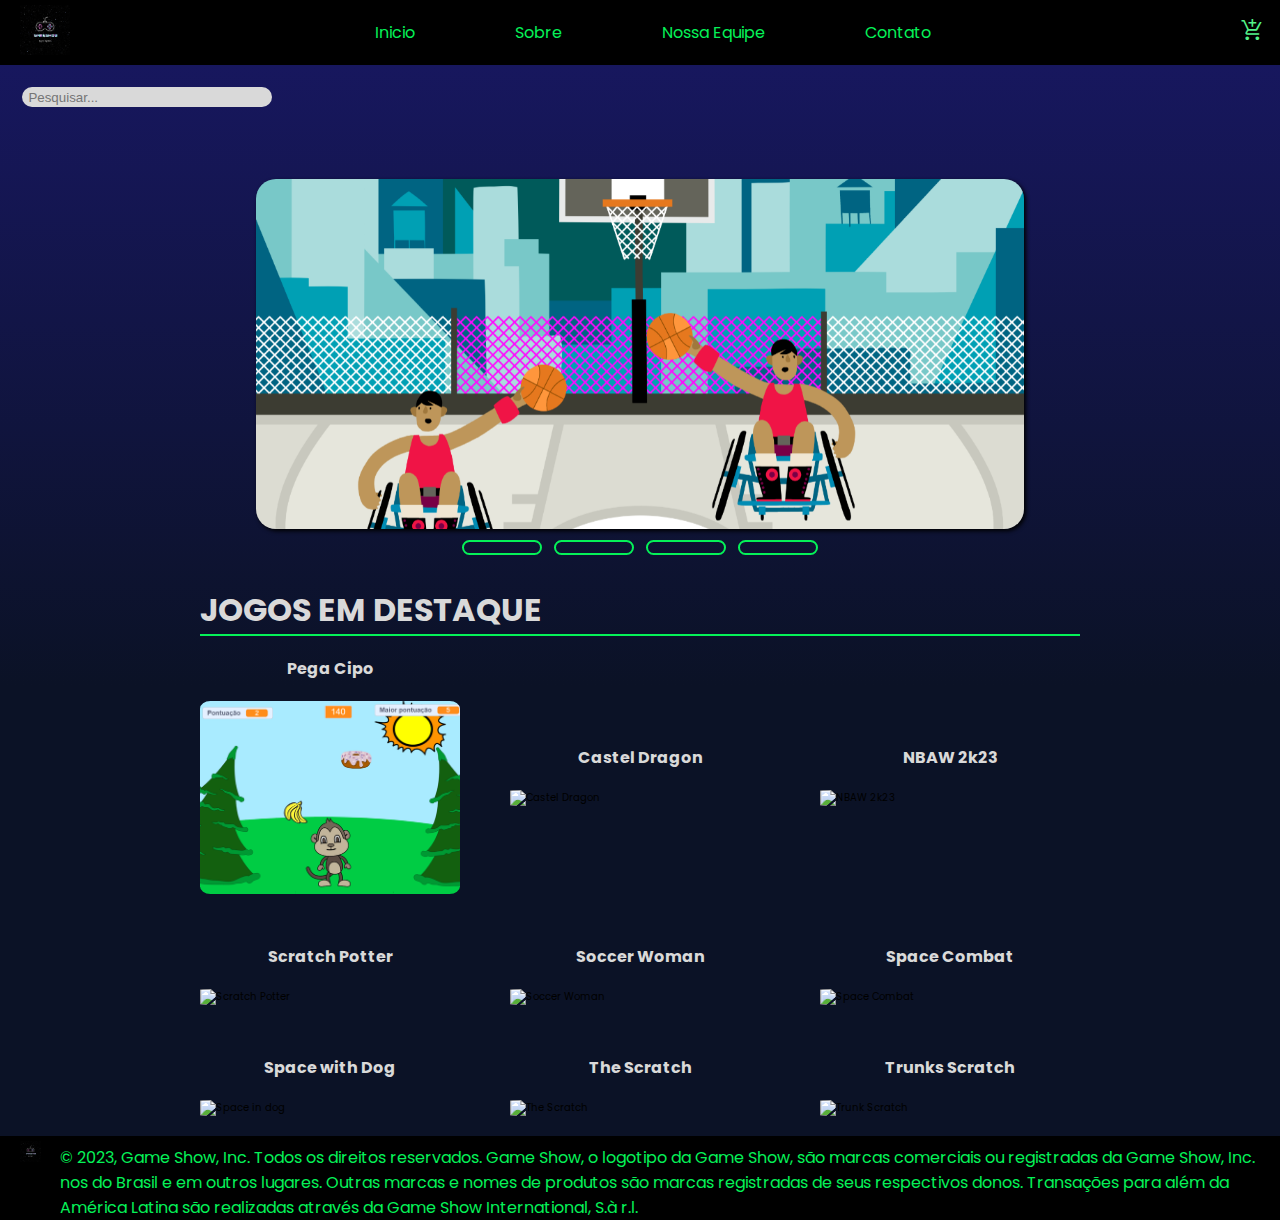
==== commit 73706862: "Fix - Ajustes na logo" ====
--- a/Index.html
+++ b/Index.html
@@ -19,7 +19,7 @@
         <div id="headerContainer">
             <!-- Logo da Empresa -->
             <div class="logo">
-                <img src="assets/img/Logo.png" alt="Game Show" />        
+                <img src="./assets/img/logo.png" alt="Game Show" />        
             </div> <!-- Fechar logo da empresa -->
 
             <div class="menuToggle">
@@ -148,7 +148,7 @@
 <footer>
     <div id="footerContainer">
         <div class="logo">
-            <img src="assets/img/Logo.png" alt="Game Show Logo">
+            <img src="./assets/img/logo.png" alt="Game Show Logo">
         </div>
        <p id="footerP">© 2023, Game Show, Inc. Todos os direitos reservados. Game Show, o logotipo da Game Show,  
         são marcas comerciais ou registradas da Game Show, Inc. nos do Brasil e em outros lugares. Outras marcas e 
